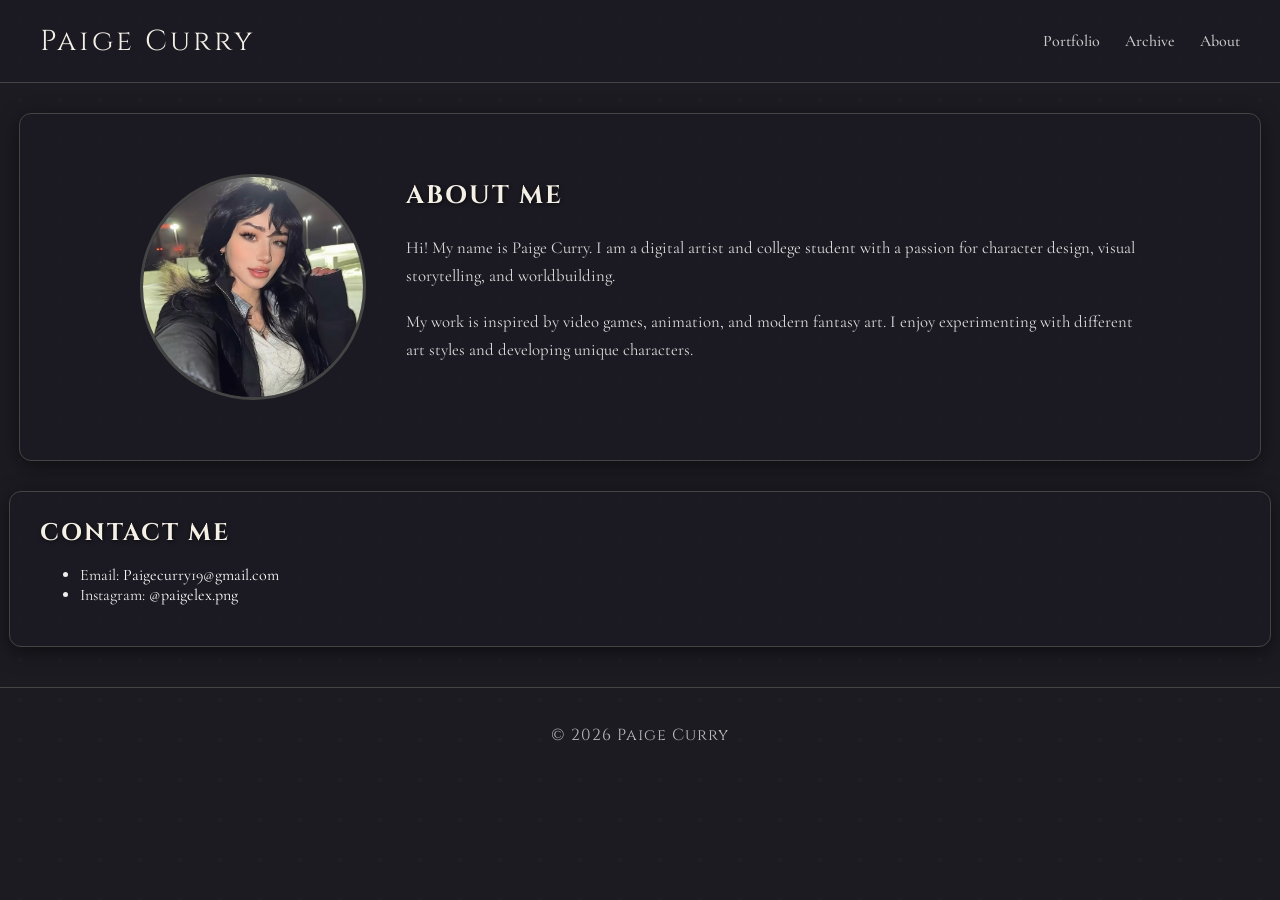
==== about.html @ bc30f3be "Add files via upload" ====
<!DOCTYPE html>
<html lang="en">

<head>

<meta charset="UTF-8">
<meta name="viewport" content="width=device-width, initial-scale=1.0">

<title>About | Paige Curry</title>

<link rel="stylesheet" href="style.css">

<link href="https://fonts.googleapis.com/css2?family=Cinzel:wght@400;600&family=Cormorant+Garamond:wght@300;400;500&display=swap" rel="stylesheet">

</head>

<body>

<header>
<nav class="navbar">

<div class="logo">
<a href="index.html">Paige Curry</a>
</div>

<ul class="nav-links">
<li><a href="portfolio.html">Portfolio</a></li>
<li><a href="archive.html">Archive</a></li>
<li><a href="about.html">About</a></li>
</ul>

</nav>
</header>


<section class="about-section">

<div class="about-container">

<img src="images/Me.jpg" alt="Paige Curry" class="about-photo">

<div class="about-text">

<h1>About Me</h1>

<p>
Hi! My name is Paige Curry. I am a digital artist and college student with a passion for character design, visual storytelling, and worldbuilding.
</p>

<p>
My work is inspired by video games, animation, and modern fantasy art. I enjoy experimenting with different art styles and developing unique characters.
</p>

</div>

</div>

</section>

<!-- Contact Section -->
  <section class="contact">
    <h2>Contact Me</h2>
    <ul>
      <li>Email: <a href="Paigecurry19@gmail.com">Paigecurry19@gmail.com</a></li>
      <li>Instagram: <a href="https://instagram.com/paigelex.png" target="_blank">@paigelex.png</a></li>
  </section>

<footer>

<p>© 2026 Paige Curry</p>

</footer>
<script src="script.js"></script>
</body>

</html>
---- style.css ----
/* =========================
   BODY & GENERAL
   ========================= */
body {
    font-family: 'Cormorant Garamond', serif;
    margin: 0;
    padding: 0;
    color: #eee;
    background-color: #1c1b22; /* deep gothic dark */
    background-image: radial-gradient(rgba(255,255,255,0.02) 2px, transparent 2px);
    background-size: 40px 40px;
    transition: background 0.5s ease;
}

h1, h2, h3, h4 {
    font-family: 'Cinzel', serif;
    text-transform: uppercase;
    letter-spacing: 2px;
    color: #f5f0e6;
    text-shadow: 1px 1px 4px rgba(0,0,0,0.7);
    margin: 0 0 10px 0;
    transition: color 0.3s ease, text-shadow 0.3s ease;
}

/* =========================
   NAVIGATION
   ========================= */
header {
    width: 100%;
    position: sticky;
    top: 0;
    background: rgba(28,27,34,0.95);
    z-index: 999;
    border-bottom: 1px solid #444;
}

.navbar {
    display: flex;
    justify-content: space-between;
    align-items: center;
    padding: 15px 40px;
}

.navbar .logo a {
    color: #f5f0e6;
    font-family: 'Cinzel', serif;
    font-size: 1.8em;
    text-decoration: none;
    letter-spacing: 3px;
}

.nav-links {
    list-style: none;
    display: flex;
    gap: 25px;
}

.nav-links a {
    color: #ccc;
    text-decoration: none;
    font-weight: 500;
    transition: color 0.3s ease, text-shadow 0.3s ease;
}

.nav-links a:hover {
    color: #f5f0e6;
    text-shadow: 0 0 6px #f5f0e6;
}

/* =========================
   HERO BANNER
   ========================= */
.hero {
    height: 300px;
    background-image: url("images/Bunnies.jpg"); /* or SadBoy.JPG */
    background-size: cover;
    background-position: center;
    display: flex;
    flex-direction: column;
    align-items: center;
    justify-content: center;
    text-align: center;
    position: relative;
    border-radius: 12px;  /* rounds the corners */
    overflow: hidden;     /* keeps overlay & image inside rounded corners */
}

.hero::before {
    content: "";
    position: absolute;
    top: 0; left: 0;
    width: 100%; height: 100%;
    background-color: rgba(0,0,0,0.5); /* dark overlay */
    z-index: 1; /* behind the text */
    /* border-radius not needed because overflow:hidden on hero handles it */
}

.hero-text {
    position: relative;
    z-index: 2; /* text above overlay */
}

.hero h1 {
    background: rgba(0,0,0,0.4); /* optional semi-transparent box behind text */
    padding: 20px 30px;
    border-radius: 8px;
    font-size: 2.2em;
    letter-spacing: 3px;
    color: #f5f0e6;
}

.hero-subtitle {
    margin-top: 10px;
    font-family: 'Cormorant Garamond', serif;
    font-size: 1.2em;
    color: #f5f0e6;
    text-shadow: 1px 1px 4px rgba(0,0,0,0.7);
}

/* Portfolio Hero Image & Height */
.hero-portfolio {
    height: 100px; /* thinner vertically */
    background-image: url("images/Seraphim.jpeg");
    background-size: cover;
    background-position: center top; /* moves image up */
    border-radius: 12px;
    overflow: hidden;
    position: relative;
}

/* Optional: fine-tune vertical position more precisely */
.hero-portfolio {
    background-position: center 26%; /* 0% = top, 50% = center, 100% = bottom */
}

/* Optional: overlay for slightly darker look */
.hero-portfolio::before {
    content: "";
    position: absolute;
    top: 0; left: 0;
    width: 100%; height: 100%;
    background-color: rgba(0,0,0,0.3); /* subtle dark overlay */
    z-index: 1;
    /* border-radius not needed, overflow:hidden handles it */
}

/* Page subtitle styling (beneath hero) */
.page-subtitle {
    font-family: 'Cormorant Garamond', serif;
    font-size: 1.2em;
    color: #f5f0e6;
    text-align: left;
    margin-bottom: 20px;
}

/* =========================
   ABOUT SECTION
   ========================= */
.about-section {
    display: flex;
    justify-content: center;
    padding: 60px 20px;
}

.about-container {
    display: flex;
    flex-wrap: wrap;
    gap: 40px;
    max-width: 1000px;
}

/* =========================
   ABOUT PHOTO
   ========================= */
.about-photo {
    width: 220px;
    height: 220px;           /* makes it a perfect circle container */
    object-fit: cover;       /* keeps aspect ratio, crops if needed */
    border-radius: 50%;
    border: 3px solid #444;
    transition: transform 0.4s ease, box-shadow 0.4s ease;
    cursor: pointer;
}

.about-photo:hover {
    transform: scale(1.1);
    box-shadow: 0 0 30px rgba(245,240,230,0.6);
}

.about-photo:hover {
    transform: scale(1.1);
    box-shadow: 0 0 30px rgba(245,240,230,0.6);
}

.about-text {
    flex: 1;
    min-width: 300px;
    line-height: 1.7;
    font-size: 1.05em;
    color: #ddd;
}

/* =========================
   SECTIONS & CARDS
   ========================= */
section {
    background: rgba(28,27,34,0.95);
    padding: 25px 30px;
    margin: 30px auto;
    border-radius: 12px;
    border: 1px solid #444;
    box-shadow: 0 5px 20px rgba(0,0,0,0.5);
    max-width: 1200px;
    transition: transform 0.3s ease, box-shadow 0.3s ease;
}

section:hover {
    transform: translateY(-5px);
    box-shadow: 0 15px 30px rgba(0,0,0,0.7);
}

/* =========================
   GALLERY
   ========================= */
.gallery {
    display: flex;
    flex-wrap: wrap;
    justify-content: center;
    gap: 15px;
}

.gallery img {
    width: 200px;          /* fixed width */
    height: 200px;         /* box height */
    border-radius: 8px;
    cursor: pointer;
    object-fit: cover;     /* keeps aspect ratio, crops excess */
    transition: transform 0.4s ease, box-shadow 0.4s ease;
}

.gallery img:hover {
    transform: scale(1.2) rotate(-2deg);
    box-shadow: 0 15px 25px rgba(245,240,230,0.5);
}

.gallery img {
    width: 200px;
    border-radius: 8px;
    cursor: pointer;
    transition: transform 0.4s ease, box-shadow 0.4s ease;
}

.gallery img:hover {
    transform: scale(1.2) rotate(-2deg);
    box-shadow: 0 15px 25px rgba(245,240,230,0.5);
}

/* =========================
   LIGHTBOX
   ========================= */
.lightbox {
    display: none;
    position: fixed;
    top:0; left:0;
    width:100%; height:100%;
    background: rgba(0,0,0,0.95);
    justify-content: center;
    align-items: center;
    z-index: 1000;
    animation: fadeIn 0.4s ease forwards;
}

.lightbox-img {
    max-width: 90%;
    max-height: 90%;
    border-radius: 8px;
    box-shadow: 0 10px 30px rgba(245,240,230,0.6);
}

.close {
    position: absolute;
    top: 30px;
    right: 30px;
    font-size: 40px;
    color: #f5f0e6;
    cursor: pointer;
    transition: transform 0.3s ease;
}

.close:hover {
    transform: scale(1.2);
}

/* =========================
   LINKS
   ========================= */
a {
    color: #ffffff;
    text-decoration: none;
    transition: color 0.3s ease, text-shadow 0.3s ease;
}

a:hover {
    color: #f5f0e6;
    text-shadow: 0 0 6px #f5f0e6;
}

/* =========================
   FOOTER
   ========================= */
footer {
    margin-top: 40px;
    text-align: center;
    padding: 20px 0;
    color: #bbb;
    border-top: 1px solid #444;
    font-family: 'Cinzel', serif;
    letter-spacing: 1px;
}

/* =========================
   ANIMATIONS
   ========================= */
@keyframes fadeIn {
    from { opacity: 0; }
    to { opacity: 1; }
}
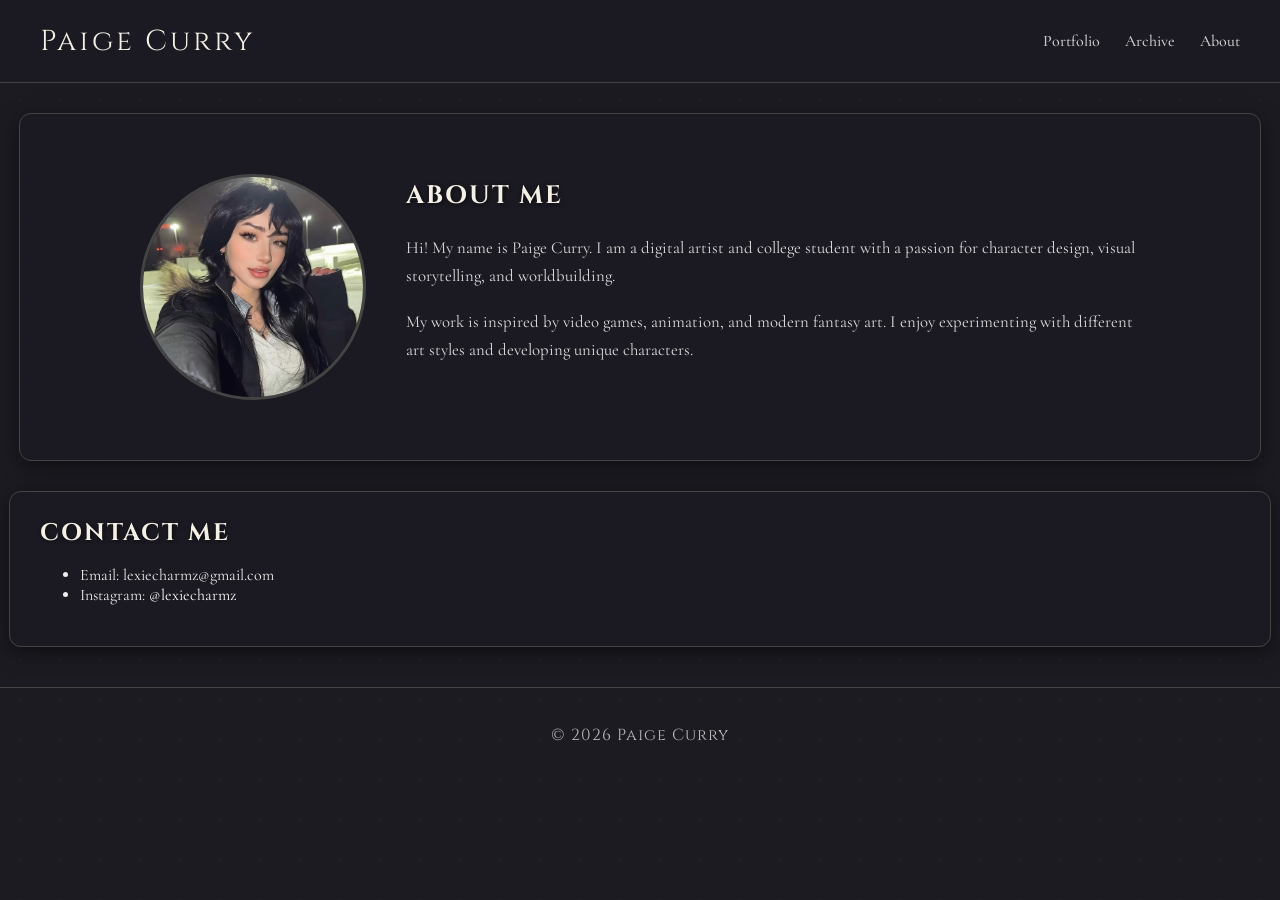
==== commit 7ebd14db: "Update about.html" ====
--- a/about.html
+++ b/about.html
@@ -61,8 +61,8 @@
   <section class="contact">
     <h2>Contact Me</h2>
     <ul>
-      <li>Email: <a href="Paigecurry19@gmail.com">Paigecurry19@gmail.com</a></li>
-      <li>Instagram: <a href="https://instagram.com/paigelex.png" target="_blank">@paigelex.png</a></li>
+     <li>Email: lexiecharmz@gmail.com</a></li>
+      <li>Instagram: <a href="https://instagram.com/lexiecharmz" target="_blank">@lexiecharmz</a></li>
   </section>
 
 <footer>
@@ -73,4 +73,4 @@
 <script src="script.js"></script>
 </body>
 
-</html>+</html>
--- a/style.css
+++ b/style.css
@@ -72,9 +72,9 @@
    ========================= */
 .hero {
     height: 300px;
-    background-image: url("images/Bunnies.jpg"); /* or SadBoy.JPG */
+    background-image: url("images/SadBoy.JPG"); /* or SadBoy.JPG */
     background-size: cover;
-    background-position: center;
+    background-position: center 30%;
     display: flex;
     flex-direction: column;
     align-items: center;
@@ -131,17 +131,6 @@
 /* Optional: fine-tune vertical position more precisely */
 .hero-portfolio {
     background-position: center 26%; /* 0% = top, 50% = center, 100% = bottom */
-}
-
-/* Optional: overlay for slightly darker look */
-.hero-portfolio::before {
-    content: "";
-    position: absolute;
-    top: 0; left: 0;
-    width: 100%; height: 100%;
-    background-color: rgba(0,0,0,0.3); /* subtle dark overlay */
-    z-index: 1;
-    /* border-radius not needed, overflow:hidden handles it */
 }
 
 /* Page subtitle styling (beneath hero) */
@@ -324,4 +313,4 @@
 @keyframes fadeIn {
     from { opacity: 0; }
     to { opacity: 1; }
-}+}
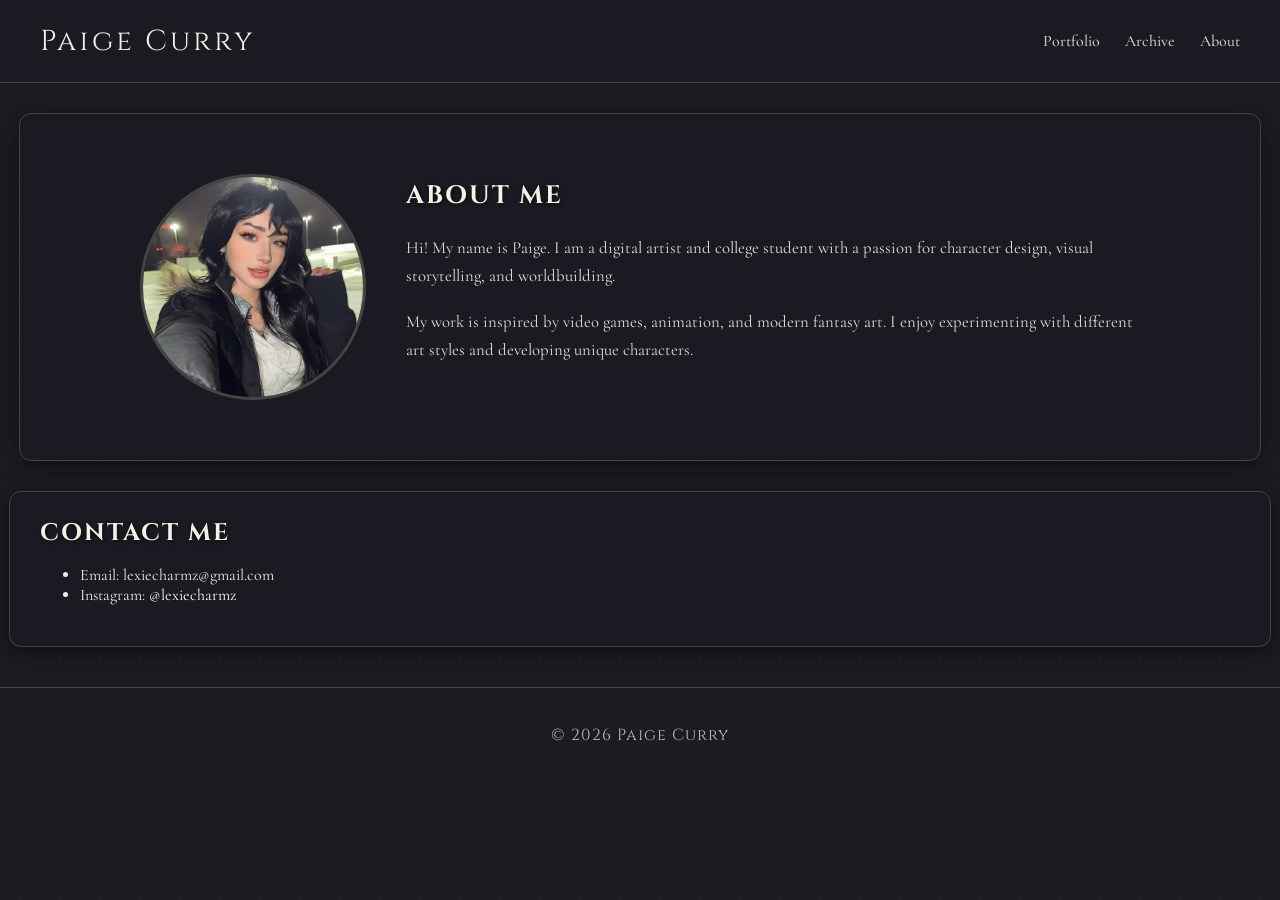
==== commit 5b85df11: "Update about.html" ====
--- a/about.html
+++ b/about.html
@@ -44,7 +44,7 @@
 <h1>About Me</h1>
 
 <p>
-Hi! My name is Paige Curry. I am a digital artist and college student with a passion for character design, visual storytelling, and worldbuilding.
+Hi! My name is Paige. I am a digital artist and college student with a passion for character design, visual storytelling, and worldbuilding.
 </p>
 
 <p>
